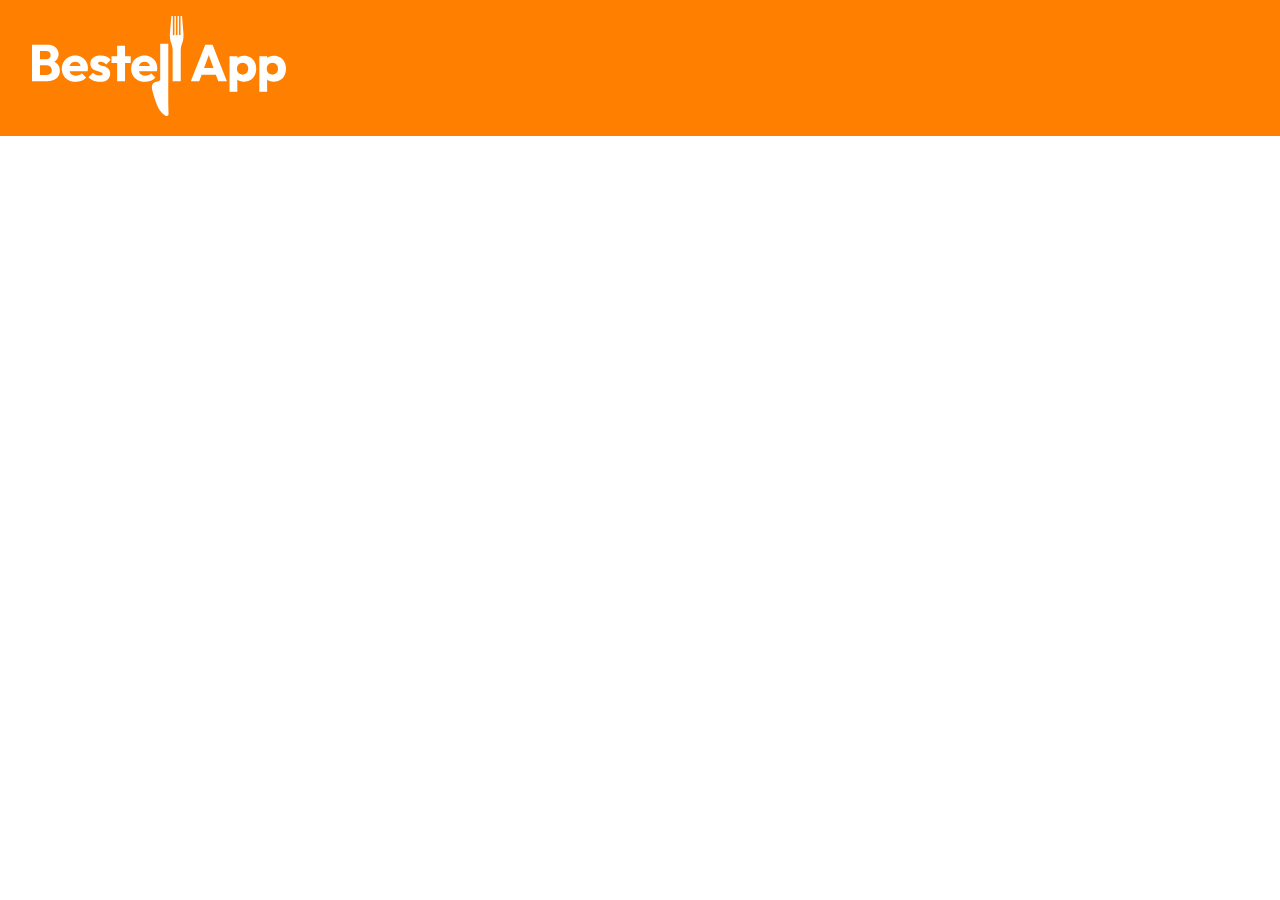
==== index.html @ eec4b907 "first commit" ====
<!DOCTYPE html>
<html lang="de">
<head>
    <meta charset="UTF-8">
    <meta name="viewport" content="width=device-width, initial-scale=1.0">
    <title>Bestellapp</title>
    
    <link rel="icon" type="image/x-icon" href="./img/favicon.ico">
    <script src="./js/templates.js"></script>
    <script src="./js/script.js"></script>

    <link rel="stylesheet" href="./css/style.css">
    <link rel="stylesheet" href="./css/cards.css">
    <link rel="stylesheet" href="./css/header.css">
</head>
<body onload="init()">

    <div id="content"></div>
    
</body>
</html>
---- css/style.css ----
body{
    margin: 0;
}
---- css/header.css ----
.header{
background-color: #ff8000;
padding: 16px 80px 16px 32px;
}


.header-logo{
    height: 100px;
}
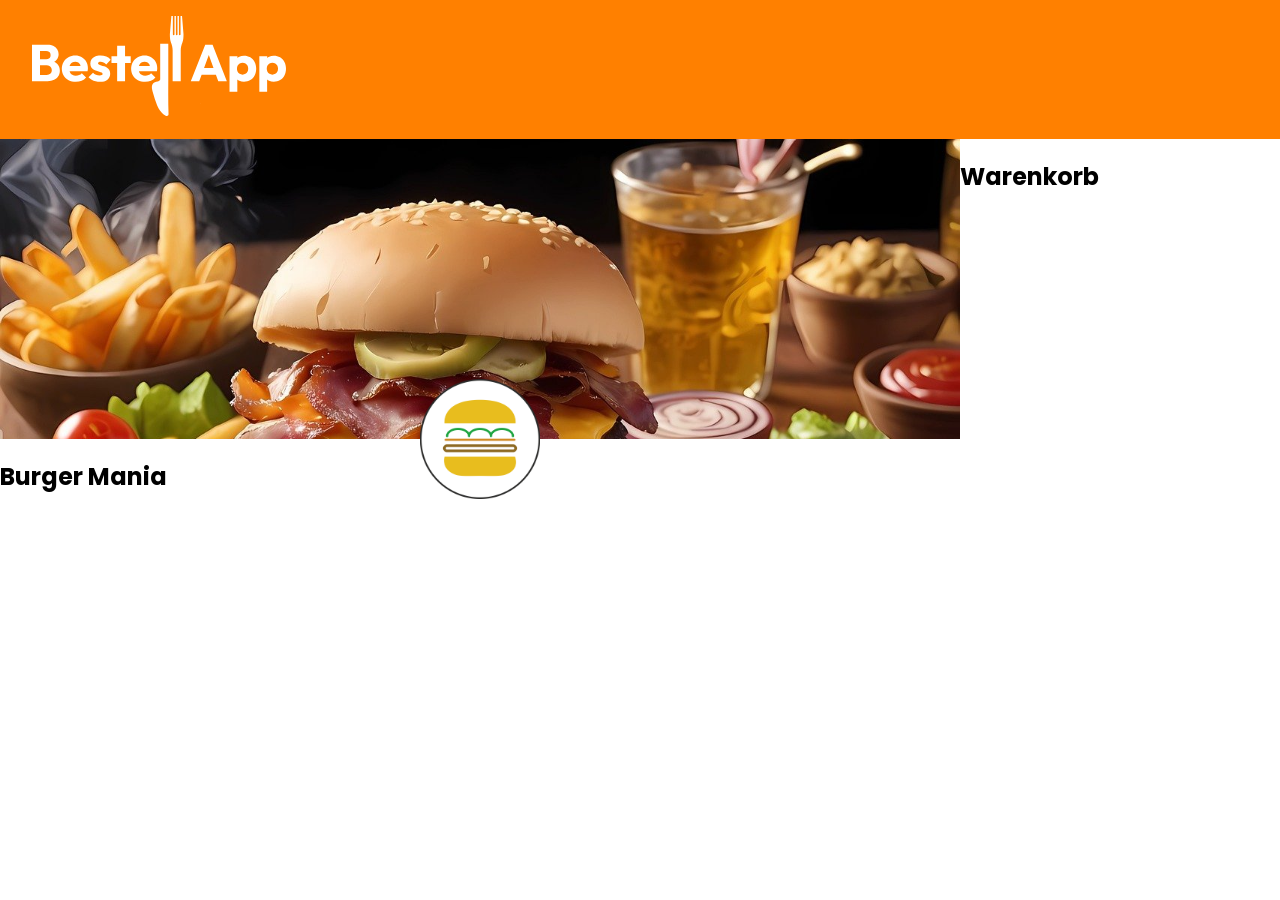
==== commit c3d789ef: "added library" ====
--- a/index.html
+++ b/index.html
@@ -1,10 +1,17 @@
 <!DOCTYPE html>
 <html lang="de">
+
 <head>
     <meta charset="UTF-8">
     <meta name="viewport" content="width=device-width, initial-scale=1.0">
     <title>Bestellapp</title>
-    
+
+    <link rel="preconnect" href="https://fonts.googleapis.com">
+    <link rel="preconnect" href="https://fonts.gstatic.com" crossorigin>
+    <link
+        href="https://fonts.googleapis.com/css2?family=Poppins:ital,wght@0,100;0,200;0,300;0,400;0,500;0,600;0,700;0,800;0,900;1,100;1,200;1,300;1,400;1,500;1,600;1,700;1,800;1,900&display=swap"
+        rel="stylesheet">
+
     <link rel="icon" type="image/x-icon" href="./img/favicon.ico">
     <script src="./js/templates.js"></script>
     <script src="./js/script.js"></script>
@@ -13,9 +20,11 @@
     <link rel="stylesheet" href="./css/cards.css">
     <link rel="stylesheet" href="./css/header.css">
 </head>
+
 <body onload="init()">
 
     <div id="content"></div>
-    
+
 </body>
+
 </html>
--- a/css/style.css
+++ b/css/style.css
@@ -1,3 +1,48 @@
-body{
+*{
+    font-family: "Poppins", sans-serif;
+}
+
+body {
     margin: 0;
-}+}
+
+
+#content-container {
+    display: flex;
+}
+
+
+section {
+    width: 75vw;
+}
+
+
+.start-pic {
+    height: 240px;
+    width: 100%;
+    object-fit: cover;
+   
+}
+
+
+.restaurant{
+    background-image: url('../img/burger.jpg');
+    background-size: cover;
+    height: 300px;
+    display: flex;
+    flex-direction: column;
+    align-items: center;
+
+}
+
+
+.circle-pic{
+    z-index: 20;
+    position:relative;
+    top: 240px;
+    width: 120px;
+    height:120px
+    
+}
+
+
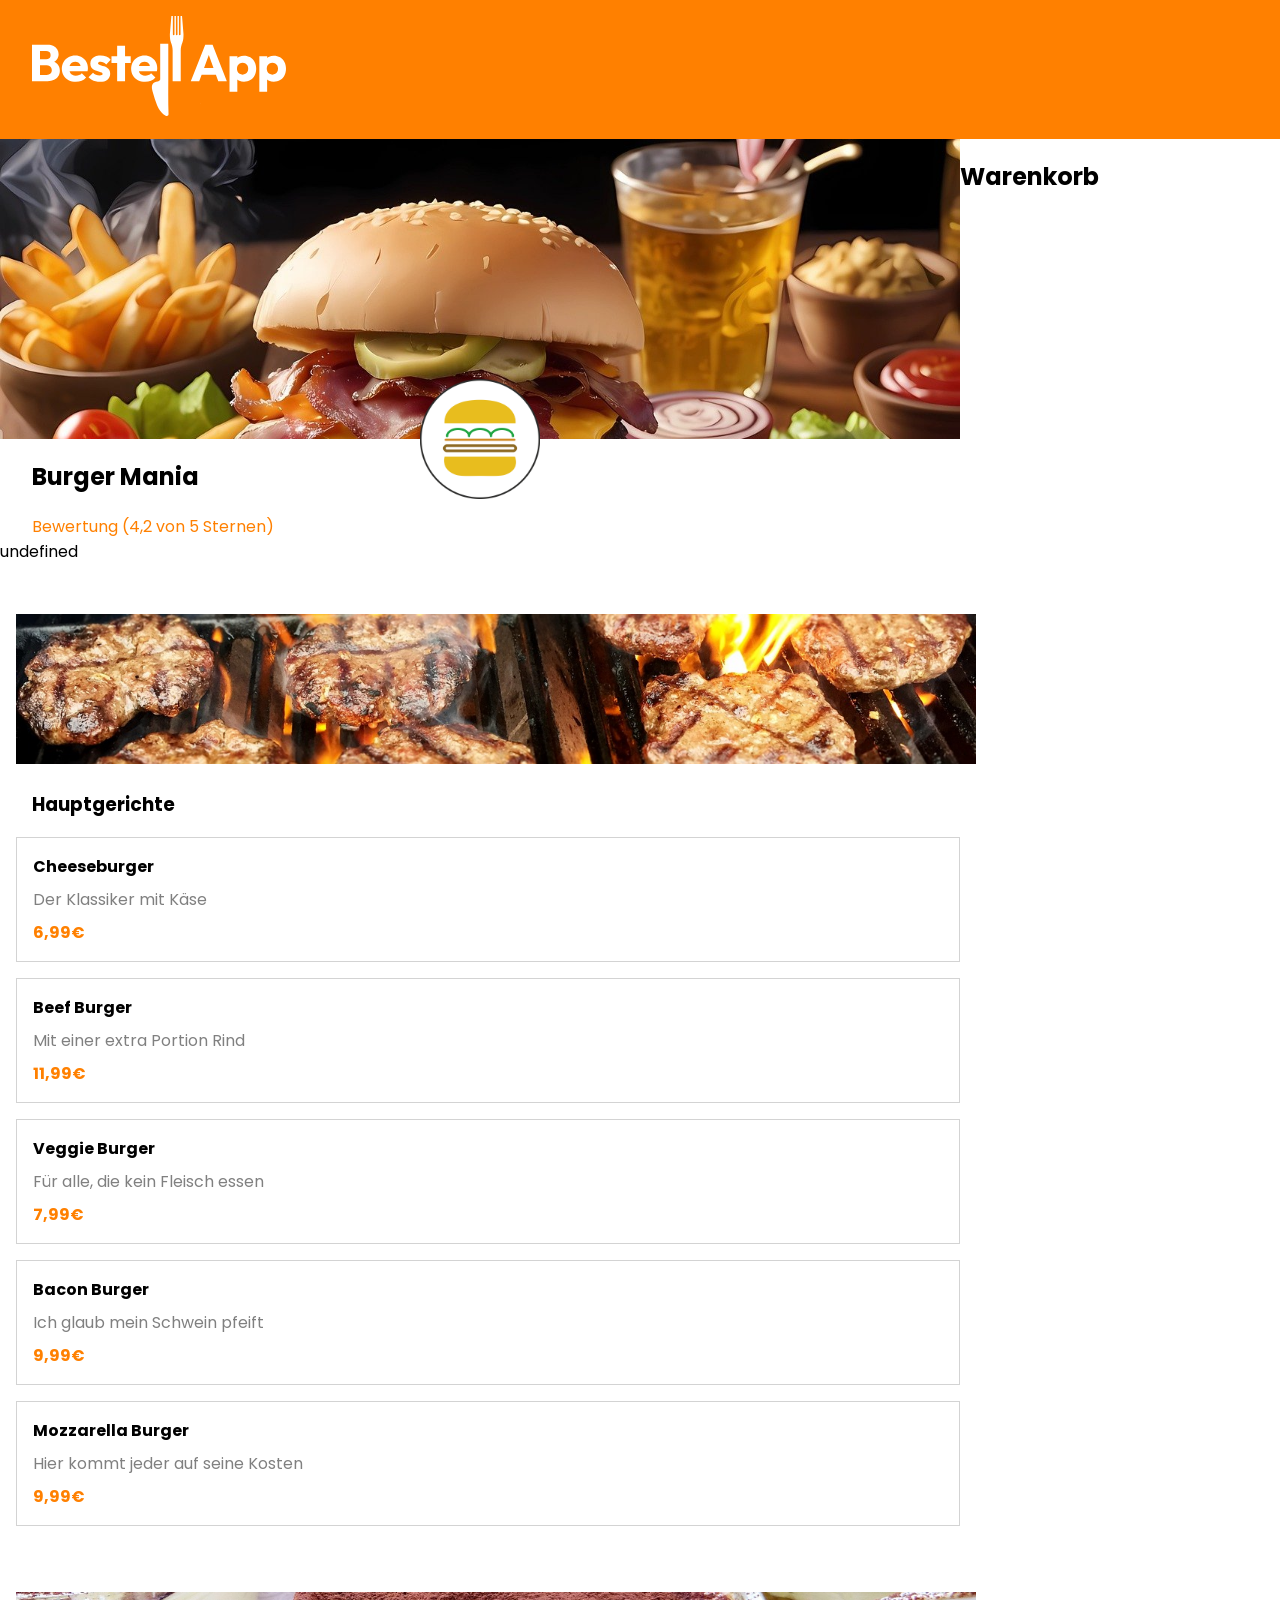
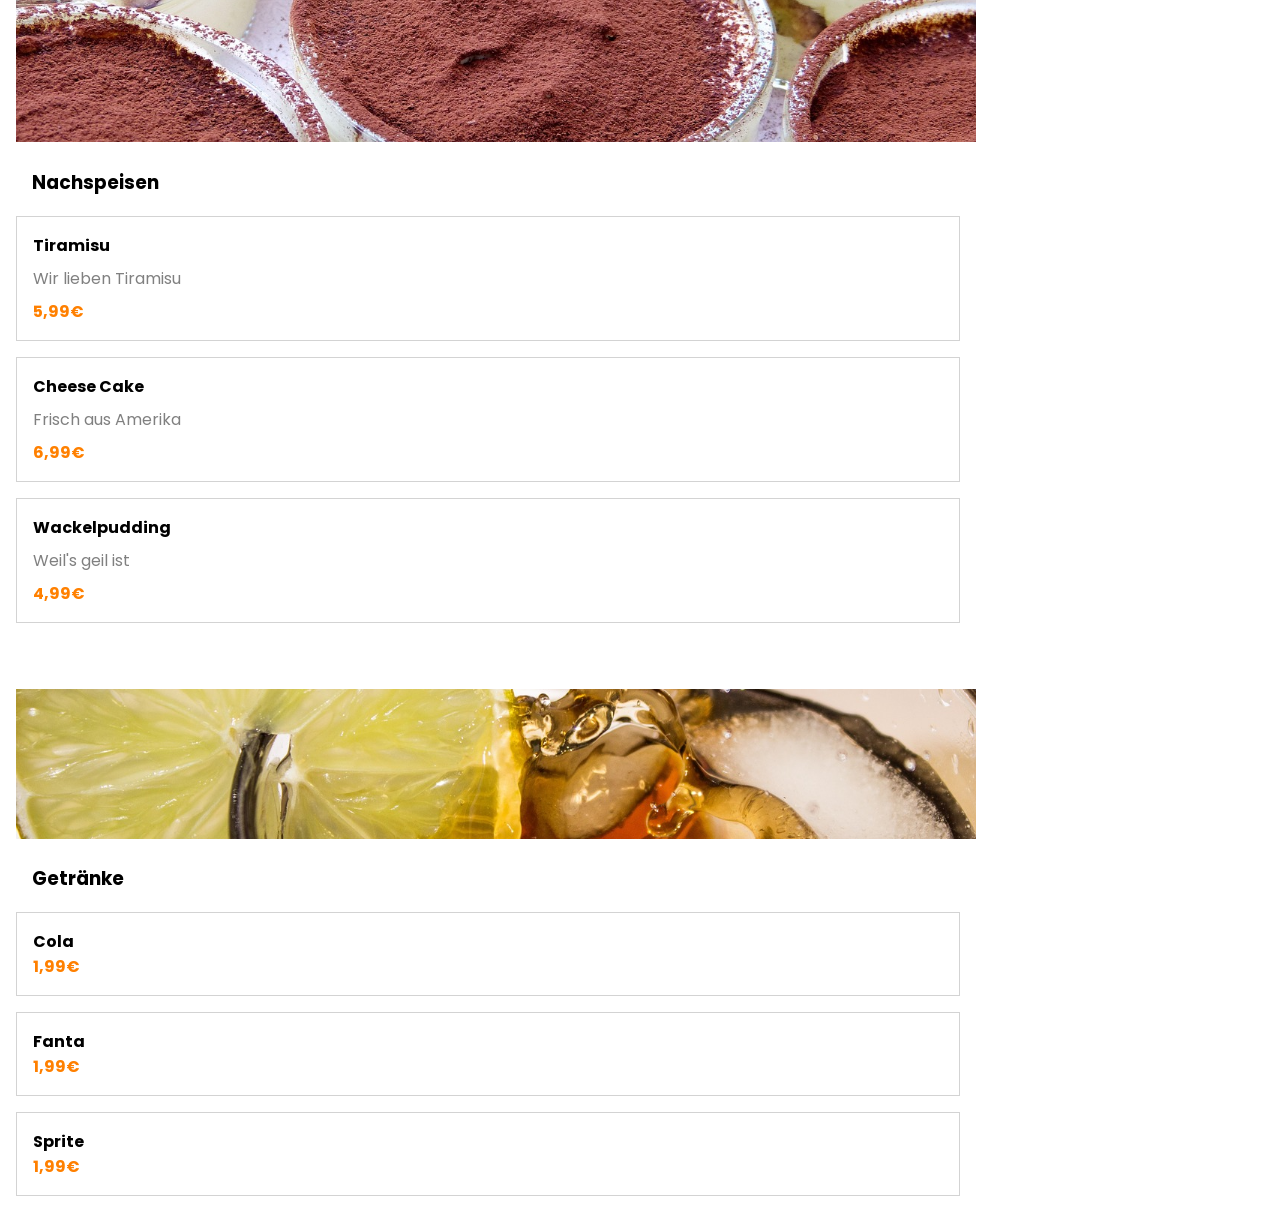
==== commit a094d99f: "added cards" ====
--- a/index.html
+++ b/index.html
@@ -13,6 +13,8 @@
         rel="stylesheet">
 
     <link rel="icon" type="image/x-icon" href="./img/favicon.ico">
+
+    <script src="./js/library.js"></script>
     <script src="./js/templates.js"></script>
     <script src="./js/script.js"></script>
 
--- a/css/style.css
+++ b/css/style.css
@@ -42,7 +42,28 @@
     top: 240px;
     width: 120px;
     height:120px
-    
 }
 
 
+.restaurant-info{
+    padding: 0px 0px 0px 32px;;
+}
+
+
+.restaurant-info span{
+    color: #ff8000;
+}
+
+
+h3 {
+    margin-left: 32px;
+}
+
+.separator-pic{
+    height: 150px;
+    width: 100%;
+    padding-left: 16px;
+    object-fit: cover;
+    margin-top:50px;
+}
+
--- a/css/cards.css
+++ b/css/cards.css
@@ -0,0 +1,27 @@
+.oneCard{
+    border: solid 1px lightgrey;
+    padding: 16px 16px 16px 16px;
+    margin-left: 16px;
+    margin-bottom: 16px;
+}
+
+.oneCard:hover{
+background-color: #fee5cb;
+}
+
+
+.card-name{
+    font-weight: bold;
+}
+
+
+.card-description{
+    color: grey;
+    margin-top: 8px;
+    margin-bottom: 8px;
+}
+
+.card-price{
+    font-weight: bold;
+    color: #ff8000;
+}
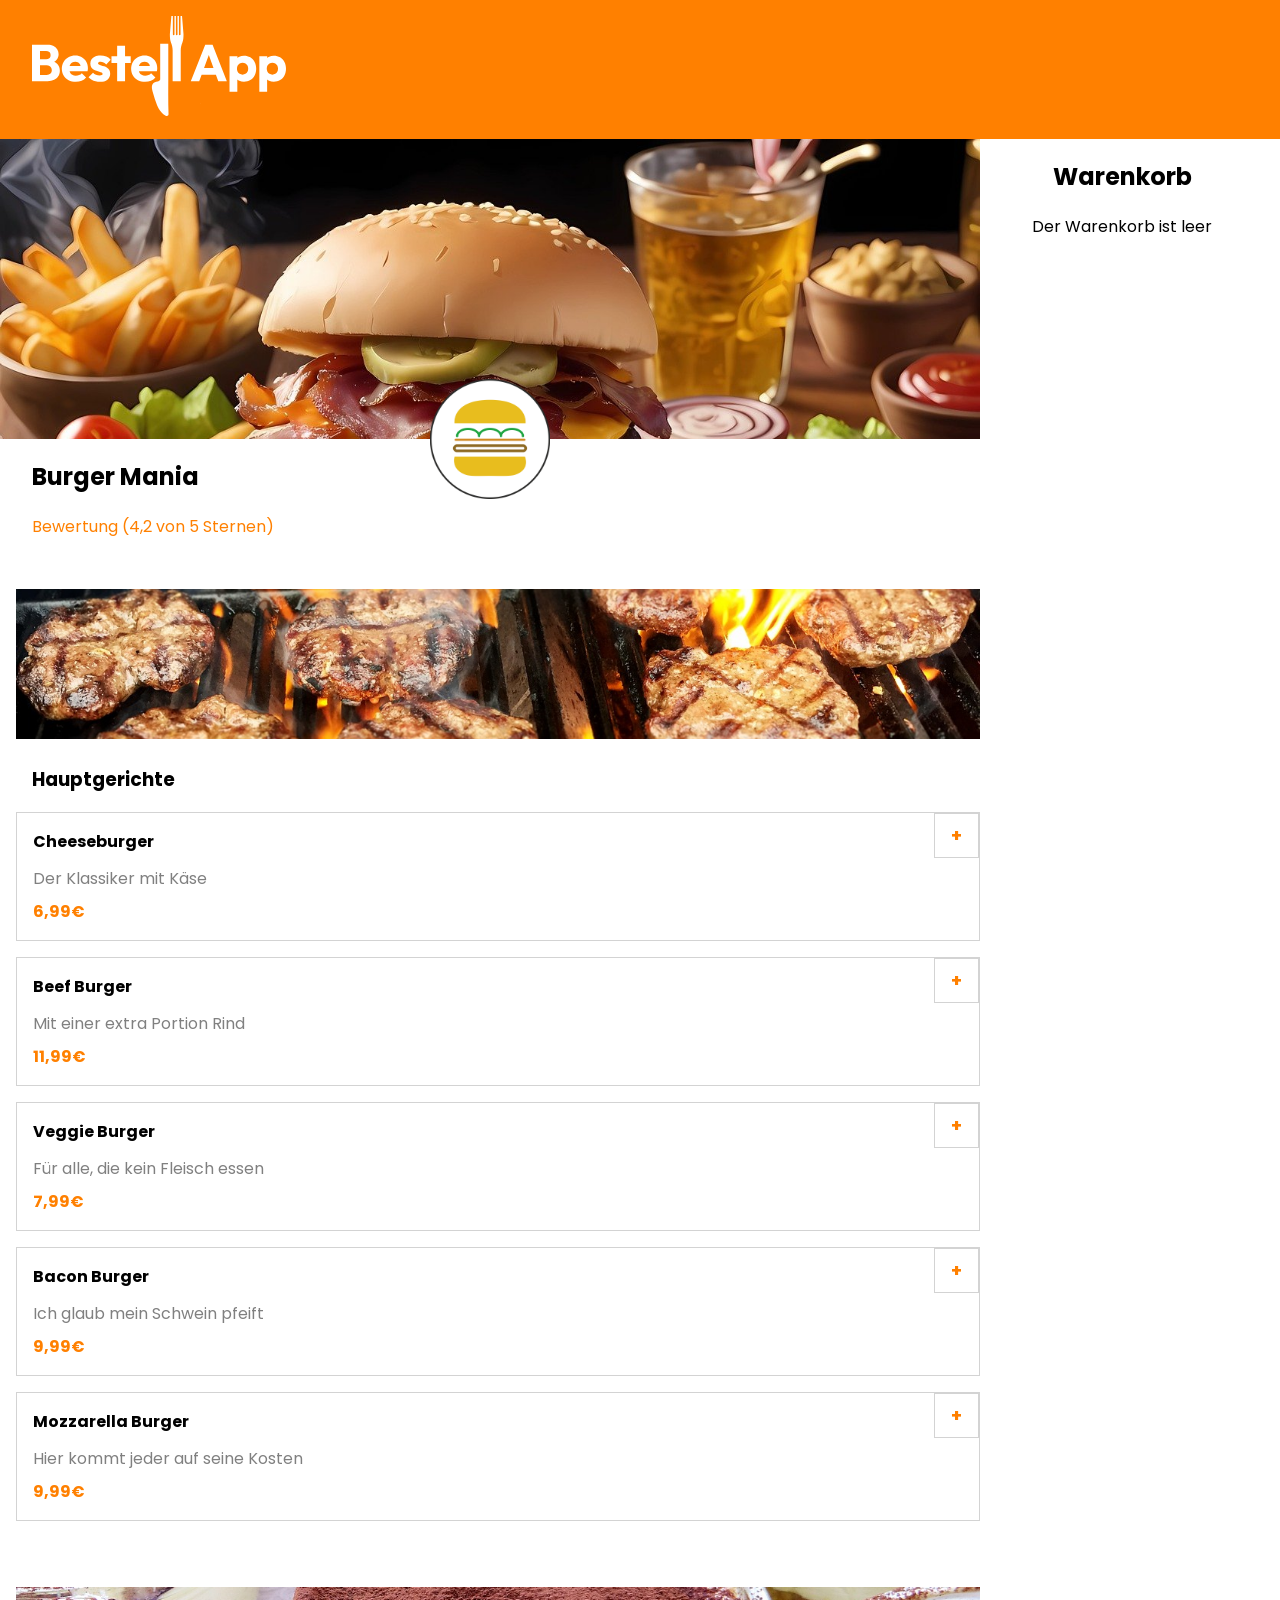
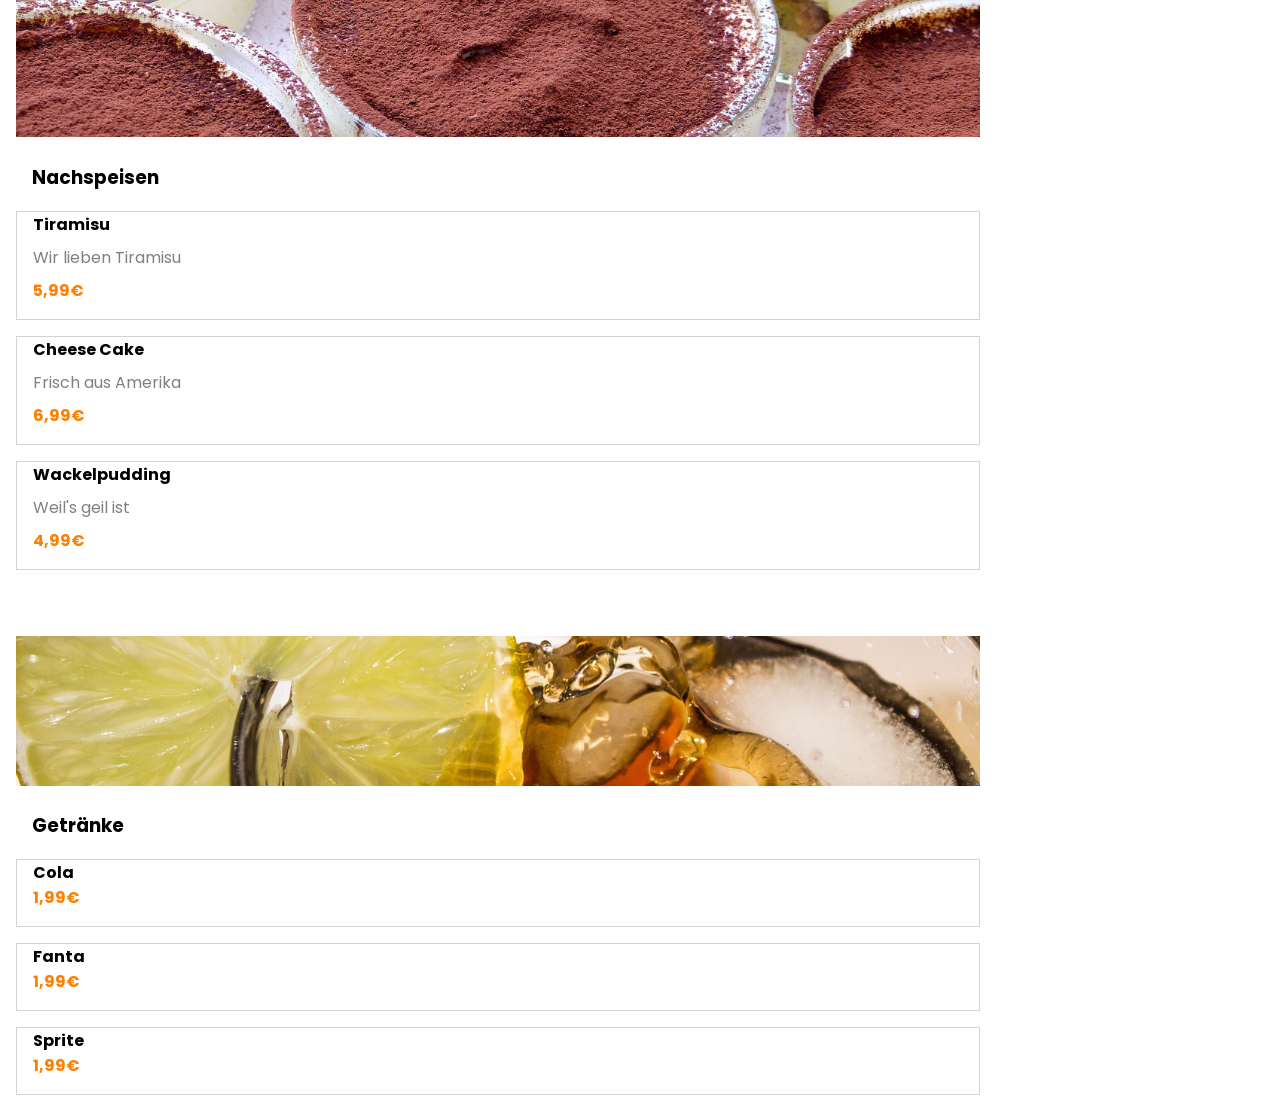
==== commit 577e105b: "added cart" ====
--- a/index.html
+++ b/index.html
@@ -21,6 +21,7 @@
     <link rel="stylesheet" href="./css/style.css">
     <link rel="stylesheet" href="./css/cards.css">
     <link rel="stylesheet" href="./css/header.css">
+    <link rel="stylesheet" href="./css/basket.css">
 </head>
 
 <body onload="init()">
--- a/css/style.css
+++ b/css/style.css
@@ -9,13 +9,13 @@
 
 #content-container {
     display: flex;
+    width: 100vw;
 }
 
 
-section {
-    width: 75vw;
+#section-corporate-design{
+    width: calc(100vw - 300px);
 }
-
 
 .start-pic {
     height: 240px;
@@ -61,7 +61,7 @@
 
 .separator-pic{
     height: 150px;
-    width: 100%;
+    width: calc(100% - 16px);
     padding-left: 16px;
     object-fit: cover;
     margin-top:50px;
--- a/css/cards.css
+++ b/css/cards.css
@@ -1,6 +1,6 @@
 .oneCard{
     border: solid 1px lightgrey;
-    padding: 16px 16px 16px 16px;
+    padding: 0px 0px 16px 16px;
     margin-left: 16px;
     margin-bottom: 16px;
 }
@@ -12,6 +12,12 @@
 
 .card-name{
     font-weight: bold;
+    display: flex;
+}
+
+.card-name span{
+    margin-top: 16px;
+    width: 100%;
 }
 
 
@@ -21,7 +27,24 @@
     margin-bottom: 8px;
 }
 
+
 .card-price{
     font-weight: bold;
     color: #ff8000;
+}
+
+
+.add-dishes{
+    color: #ff8000;
+    font-size: large;
+    border: solid 1px lightgrey;
+    margin: 0;
+    padding: 8px 16px 8px 16px;
+}
+
+.add-dishes:hover{
+    cursor: pointer;
+    color: #fee5cb;
+    background-color: #ff8000;
+    transition: 0.3s;
 }
--- a/css/basket.css
+++ b/css/basket.css
@@ -0,0 +1,71 @@
+#basket {
+    display: flex;
+    flex-direction: column;
+    width: 300px;
+    align-items: center;
+    padding: 0px 32px 0px 16px;
+}
+
+
+.basketName {
+    font-size: large;
+    font-weight: bold;
+    margin-bottom: 16px;
+
+}
+
+
+.basketCard {
+    width: 100%;
+    display: flex;
+    flex-direction: column;
+    align-items: start;
+    margin-top: 24px;
+    
+}
+
+
+.amount-and-price{
+    width: 100%;
+    display: flex;
+    justify-content: space-around;
+
+}
+
+
+.amount-calc{
+    display: flex;
+    align-items: center;
+}
+
+
+.plusminus{
+    color: #ff8000;
+    font-size: large;
+    font-weight: bold;
+    margin-left: 16px;
+    margin-right: 16px;
+    padding: 4px 8px 4px 8px;
+}
+
+
+.plusminus:hover{
+    cursor: pointer;
+    transform: scale(2);
+    filter: brightness(110%);
+    
+}
+
+
+.pricing{
+    display: flex;
+    align-items: center;
+}
+
+.calculation{
+    margin-top: 32px;
+    width: 100%;
+    display: flex;
+    flex-direction: column;
+    justify-content: space-between;
+}
